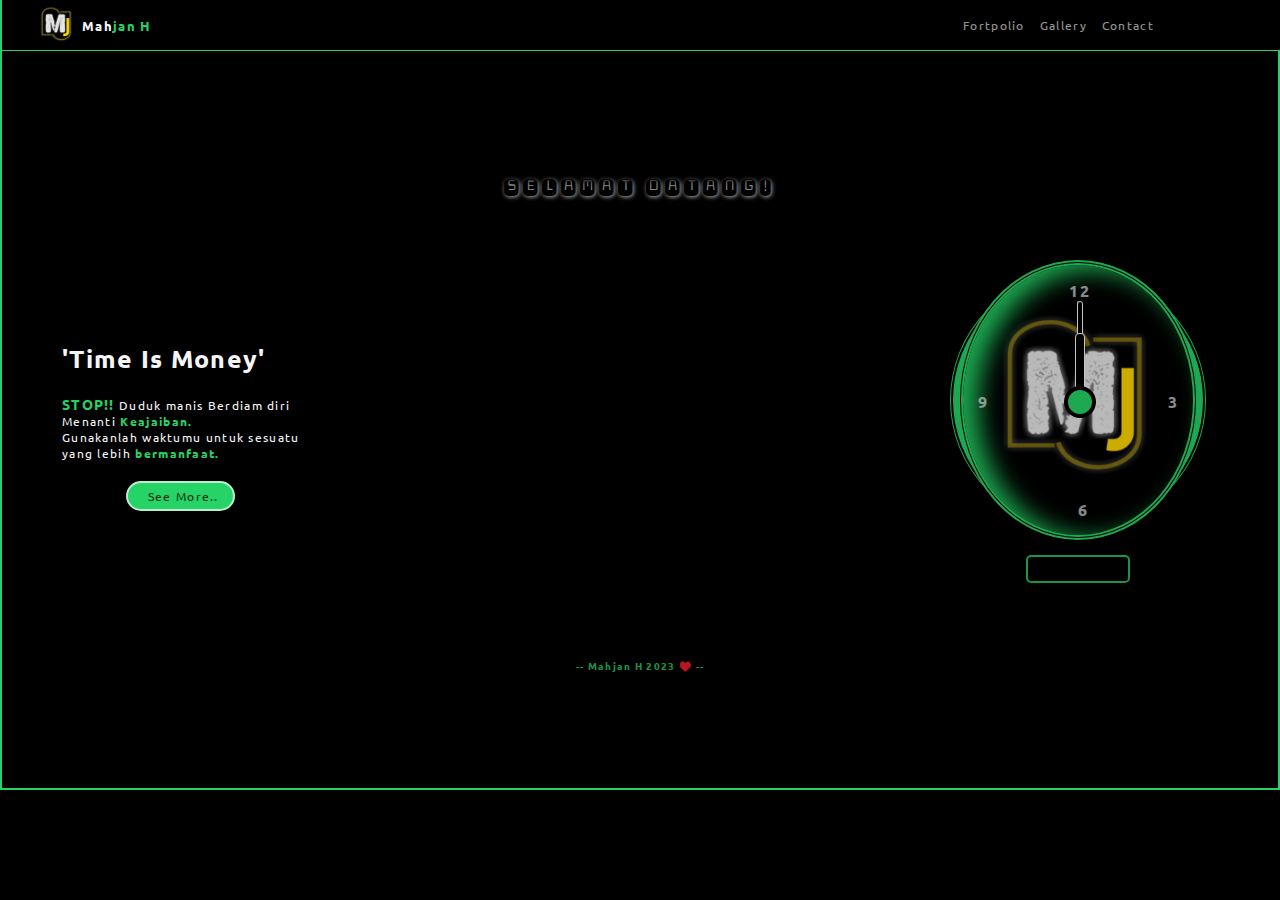
==== index.html @ 121dd17b "websitku" ====
<!DOCTYPE html>
<html lang="en">
<head>
  <meta charset="UTF-8">
  <meta http-equiv="X-UA-Compatible" content="IE=Edge">
  <meta name="viewport" content="width=device-width, initial-scale=1">
  <meta name="theme-color" content="#000" />
  
  
  <!-- font awsome -->
  <link
      rel="stylesheet"
      href="https://cdnjs.cloudflare.com/ajax/libs/font-awesome/6.2.0/css/all.min.css"
      integrity="sha512-xh6O/CkQoPOWDdYTDqeRdPCVd1SpvCA9XXcUnZS2FmJNp1coAFzvtCN9BmamE+4aHK8yyUHUSCcJHgXloTyT2A=="
      crossorigin="anonymous"
      referrerpolicy="no-referrer"
      />

  <!-- icons google -->
  <link href="https://fonts.googleapis.com/icon?family=Material+Icons"
      rel="stylesheet">
  

  <title>My Landing Page</title>

  <!-- Custom Styles -->
  <link rel="stylesheet" href="style/style.css">
  
  <!--favicon-->
  <link rel="shortcut icon" href="images/logo.png" type="image/x-icon">
</head>

<body>
  
  <!--header start-->
  <header>
    <div class="logo">
      <a href="index-2.html"><img src="images/logo.png" alt="logo"></a>
      <span>Mah<b>jan H</b></span>
    </div>
    <nav>
      <ul>
        <li><a href="https://portfolio.tirtanadidasger.repl.co">Fortpolio</a></li>
        <li><a href="index-2.html#gallery">Gallery</a></li>
        <li><a href="index-2.html#contact">Contact</a></li>
      </ul>
    </nav>
    <div class="dropdown">
      <a href="javascript:void(0)" class="dropbtn"><span class="fa-solid fa-fill-drip"></span></a>
      <div class="dropdown-content">
        <label>Color Mode</label>
        <a onclick="setTheme('green')"><span class="fa-solid fa-palette color color-green"></span></a>
        <a onclick="setTheme('gold')"><span class="fa-solid fa-palette color color-gold"></span></a>
        <a onclick="setTheme('red')"><span class="fa-solid fa-palette color color-red"></span></a>
        <a onclick="setTheme('blue')"><span class="fa-solid fa-palette color color-blue"></span></a>
        <a onclick="setTheme('white')"><span class="fa-solid fa-palette color color-white"></span></a>
        <a onclick="setTheme('skyblue')"><span class="fa-solid fa-palette color color-skyblue"></span></a>
        <a onclick="setTheme('pink')"><span class="fa-solid fa-palette color color-pink"></span></a>
      </div>
    </div>
    <div class="sosmed">
      <a class="facebook" href="https://www.facebook.com/mahjan.hidayatulloh.9"><span class="fa-brands fa-square-facebook"></span></a>
      <a class="instagram" href="https://instagram.com/jan159951"><span class="fa-brands fa-square-instagram"></span></a>
      <a class="telegram" href="https://t.me/mahzan123"><span class="fa-brands fa-telegram"></span></a>
    </div>
  </header>
  <!--header end-->
  
  <!-- hamburger menu -->
  <div class="hamburger" onclick="hamburger(this)">
    <div class="bar1"></div>
    <div class="bar2"></div>
    <div class="bar3"></div>
    
    <div class="sidebar">
      <ul>
        <li><a href="https://portfolio.tirtanadidasger.repl.co">Fortpolio</a></li>
        <li><a href="index-2.html#gallery">Gallery</a></li>
        <li><a href="index-2.html#contact">Contact</a></li>
      </ul>
    </div>
  </div>
  
  <!--home start-->
  <section class="container">
    <div class="welcom">
      <span>SELAMAT DATANG!</span>
    </div>
    <div class="banner">
      <div class="hero">
        <div class="jam_ku">
          
          <!-- jam analog -->
          <div class="jam_analog">
            <div class="xxx">
              <div class="angka12">12</div>
              <div class="angka6">6</div>
              <div class="angka3">3</div>
              <div class="angka9">9</div>
              <div class="jarum jarum_detik"></div>
              <div class="jarum jarum_menit"></div>
              <div class="jarum jarum_jam"></div>
              <div class="lingkaran_tengah"></div>
            </div>
          </div>
        </div>
        
        <!-- jam digital -->
        <div class="jam_digital">
          <div class="kotak">
            <p id="jam"></p>
          </div>
          <div class="kotak">
            <p id="menit"></p>
          </div>
          <div class="kotak">
            <p id="detik"></p>
          </div>
        </div>
        
      </div>
      <div class="sub-hero">
        <span class="slogan">'Time Is Money'</span>
        <p class="sub-slogan"><b style="font-size: 1.2em">STOP!!</b> Duduk manis Berdiam diri <br> Menanti <b>Keajaiban.</b> <br> Gunakanlah waktumu untuk sesuatu <br> yang lebih <b>bermanfaat.</b></p>
        <div class="btn-chat" style="display: flex; justify-content: center;">
          <a class="button" href="index-2.html" style="display: flex; justify-content: center; gap: 5px; width: 40%;">
            <span class="icon-chat fa fa-solid fa-person"></span>
            <span class="text-chat">See More..</span>
          </a>
        </div>
      </div>
    </div>
  </section>
  <!--home end-->
    
  <!-- footer start -->
  <footer>
    <span>-- Mahjan H 2023 ♥️ --</span>
  </footer>
  <!-- footer end -->
  
  
  <script src="style/main.js"></script>
</body>
</html>
---- style/style.css ----
@import url('https://fonts.googleapis.com/css2?family=Monofett&family=Odibee+Sans&family=Teko&family=Ubuntu:wght@300;400&display=swap');

:root,
:root.green {
  --bg-color: #25d366;
  --text-color: #fff;
  --box-shadow: 1px 3px 5px #25d366;
}

.gold {
  --bg-color: gold;
  --text-color: #000;
  --box-shadow: 1px 3px 5px gold;
}

:root.red {
  --bg-color: darkred;
  --text-color: #fff;
  --box-shadow: 1px 3px 5px darkred;
}

:root.blue {
  --bg-color: blue;
  --text-color: #fff;
  --box-shadow: 1px 3px 5px blue;
}

:root.white {
  --bg-color: whitesmoke;
  --text-color: #fff;
  --box-shadow: 1px 3px 5px whitesmoke;
}

:root.skyblue {
  --bg-color: deepskyblue;
  --text-color: #fff;
  --box-shadow: 1px 3px 5px deepskyblue;
}

:root.pink {
  --bg-color: #F615F2;
  --text-color: #fff;
  --box-shadow: 1px 3px 5px #F615F2;
}

* {
  margin: 0;
  padding: 0; 
}

body {
  font-family: 'ubuntu', sans-serif;
  letter-spacing: 1.3px;
  border: 2px solid var(--bg-color);
  background-color: black;
}

/*header start*/
header {
  display: flex;
  justify-content: center;
  box-sizing: border-box;
  width: 100%;
  padding: 0 30px;
  border-bottom: .5px solid var(--bg-color);
  border-right: 2px solid var(--bg-color);
  gap: 38px;
  background-color: #000;
  position: fixed;
  top: 0;
  z-index: 9;
}

header .logo {
  display: flex;
  align-items: center;
}

.logo a {
  cursor: pointer;
  text-decoration: none;
  width: 50px;
  height: 50px;
}

.logo a img {
  width: 50px;
  height: 50px;
  transition: .5s;
}

.logo a img:hover {
  animation: animLogo 3s linear infinite;
}

@keyframes animLogo {
  from {
    transform: rotate(0deg);
  }
  to {
    transform: rotate(360deg);
  }
}

.logo span {
  color: whitesmoke;
  font-weight: bold;
  font-size: 13px;
}

.logo span b {
  color: var(--bg-color);
}

header nav {
  display: flex;
  flex: 2;
  justify-content: flex-end;
  align-items: center;
}

nav ul {
  display: flex;
  align-items: center;
  gap: 15px;
}

nav ul li {
  list-style: none;
  display: flex;
}

nav ul li a {
  text-decoration: none;
  font-size: 12px;
  color: whitesmoke;
  cursor: pointer;
  opacity: .6;
  transition: all ease-in-out .3s;
}

nav ul li a:hover {
  color: var(--bg-color);
}

nav ul li #active {
  color: var(--bg-color);
}

header .sosmed {
  display: flex;
  align-items: center;
  gap: 10px;
}

header .sosmed a span {
  font-size: 25px;
  color: rgba(250, 250, 250, .6);
  cursor: pointer;
  transition: all ease-in-out .3s;
}

header .sosmed a span:hover {
  color: var(--bg-color);
  opacity: .6;
}

/*warna select*/
header .dropdown {
  display: flex;
  align-items: center;
}

.dropdown .dropbtn span {
  font-size: 25px;
  color: var(--bg-color);
  cursor: pointer;
}

.dropdown .dropbtn span:hover {
  color: darkgray;
}

.dropdown-content {
  display: none;
  flex-wrap: wrap;
  justify-content: center;
  position: absolute;
  top: 50px;
  padding: 35px 5px 15px 5px;
  background: darkgray;
  border-radius: 5px;
  transition: all 0.5s ease;
  gap: 5px;
  box-shadow: inset 2px 2px 15px rgba(0, 0, 0, .4);
}

.dropdown-content label {
  position: absolute;
  top: 0;
  font-size: 10px;
  border: 1.5px solid black;
  border-radius: 5px;
  background: darkgray;
  padding: 2px;
}

.dropdown-content a {
  padding: 5px 5px;
  text-decoration: none;
  display: block;
  border: 1.3px solid var(--bg-color);
  border-radius: 50%;
  cursor: pointer;
}

.dropdown:hover .dropdown-content {
  display: flex;
}

.color-gold {
  color: gold;
}

.color-green {
  color: #25d366;
}

.color-red {
  color: darkred;
}

.color-blue {
  color: blue;
}

.color-white {
  color: white;
}

.color-skyblue {
  color: deepskyblue;
}

.color-pink {
  color: #F615F2;
}

/*hamburger menu*/
.hamburger {
  display: none;
  cursor: pointer;
  position: fixed;
  right: 0;
  top: 0;
  background: black;
  border: 2px solid var(--bg-color);
  border-radius: 0 0 0 5px;
  z-index: 9;
}

.bar1,
.bar2,
.bar3 {
  width: 33px;
  height: 3px;
  background-color: rgba(250, 250, 250, 1);
  border-radius: 15px;
  margin: 6px;
  transition: .5s;
}

.change .bar1 {
  transform: translate(0, 9px) rotate(-45deg);
}

.change .bar2 {
  left: 10px;
  opacity: 0;
}

.change .bar3 {
  transform: translate(0, -9px) rotate(45deg);
}

.sidebar {
  position: fixed;
  background: var(--bg-color);
  display: none;
  background-image: linear-gradient(to bottom, rgba(0,0,0,1), rgba(0,0,0,0));
}

.sidebar ul {
  display: flex;
  flex-direction: column;
  text-align: center;
  justify-content: space-evenly;
  list-style: none;
  height: 50vh;
}

.sidebar ul li a {
  text-decoration: none;
  color: rgba(250, 250, 250, .6);
  padding: 10px;
  cursor: pointer;
}

.sidebar li a:hover {
  color: rgba(250, 250, 250, 1);
  font-weight: bold;
}

.change .sidebar {
  display: flex;
  justify-content: center;
  align-items: start;
  width: 170px;
  height: 100vh;
  right: 0;
  top: 50px;
  opacity: .9;
}
/*akhir header style*/

/*home start*/
.container {
  margin: 70px 50px 50px 50px;
  display: flex;
  background-color: #000;
  flex-direction: column;
  padding-top: 100px;
}

.container .welcom {
  display: flex;
  justify-content: center;
  color: whitesmoke;
}

.container .welcom span {
  font-family: Monofett;
  color: black;
  font-size: 25px;
  letter-spacing: 5px;
  text-shadow: 1px 1px 4px rgba(250, 250, 250, .7);
}

.container .banner {
  display: flex;
  justify-content: space-between;
  align-items: center;
  color: whitesmoke;
  margin-top: 50px;
  padding: 10px;
}

.banner .hero {
  display: flex;
  flex-direction: column;
  justify-items: center;
  align-items: center;
  order: 1;
  padding: 10px;
  position: relative;
  gap: 25px;
}

  /* jam analog */
.hero .jam_ku {
  display: flex;
  justify-content: center;
  align-items: center;
  border: 5px double black;
  border-radius: 50%;
  width: 240px;
  height: 240px;
  padding: 5px;
  background-color: var(--bg-color);
  opacity: .8;
}
  
.jam_analog {
  background-image: url(/images/logo.png);
  background-color: black;
  background-position: center;
  background-size: 100%;
  box-shadow: inset 15px 5px 25px var(--bg-color);
  position: relative;
  width: 240px;
  height: 240px;
  border: 5px double var(--bg-color);
  border-radius: 50%;
  padding: 15px;
}

.angka12,.angka6,.angka9,.angka3 {
  font-weight: bolder;
  opacity: .7;
}

.angka12 {
  position: absolute;
  right: 88px;
  top: 0;
}

.angka6 {
  position: absolute;
  right: 90px;
  bottom: 0;
}

.angka9 {
  position: absolute;
  left: 0;
  bottom: 108px;
}

.angka3 {
  position: absolute;
  right: 0;
  bottom: 108px;
}

.xxx {
  height: 100%;
  width: 100%;
  position: relative;
  border-radius: 50%;
}

.jarum {
  position: absolute;
  width: 50%;
  background: #000;
  border: .8px solid whitesmoke;
  top: 50%;
  transform: rotate(90deg);
  transform-origin: 100%;
  transition: all 0.05s cubic-bezier(0.1, 2.7, 0.58, 1);
}

.lingkaran_tengah {
  width: 24px;
  height: 24px;
  background: var(--bg-color);
  border: 4px solid #000;
  position: absolute;
  top: 50%;
  left: 50%;
  margin-left: -14px;
  margin-top: -14px;
  border-radius: 50%;
}

.jarum_detik {
  height: 2px;
  border-radius: 1px;
  background: var(--bg-color);
  border: none;
}

.jarum_menit {
  height: 4px;
  border-radius: 4px;
}

.jarum_jam {
  height: 8px;
  border-radius: 4px;
  width: 35%;
  left: 15%;
}
  
  /* jam digital */
.jam_digital {
	border: 2px double var(--bg-color);
	border-radius: 5px;
	display: flex;
	gap: 10px;
	padding: 2px 10px 2px 10px;
	opacity: .7;
}
.kotak{
	padding: 10px;
}

.kotak p {
	color: whitesmoke;
	font-family: 'Teko', sans-serif;
	font-size: 20px;
	font-weight: bolder;
}

.kotak #detik {
  color: var(--bg-color);
}

.banner .sub-hero {
  display: flex;
  flex-direction: column;
  gap: 20px;
}

.sub-hero .slogan {
  font-size: 25px;
  font-weight: bold;
}

.sub-hero .sub-slogan {
  font-size: 12px;
}

.sub-hero .sub-slogan > b {
  color: var(--bg-color);
}

.btn-chat .button {
  padding: 5px;
  border-radius: 18px;
  border: 2px solid rgba(250, 250, 250, .7);
  background-color: var(--bg-color);
  text-decoration: none;
  cursor: pointer;
}

.btn-chat .button:hover {
  border: 2px solid var(--bg-color);
  background-color: var(--bg-color);
  opacity: .6;
}

.btn-chat .icon-chat, .text-chat {
  font-size: 12px;
  color: #000;
  opacity: .8;
}
/*home end*/

/*gallery start*/
.container-galeri {
  margin: 70px 50px 50px 50px;
  display: flex;
  flex-direction: column;
  gap: 25px;
  padding-top: 110px;
}

.sub-galeri {
  color: rgba(250, 250, 250, .7);
  display: flex;
  justify-content: center;
  font-size: 20px;
  font-family: 'Teko';
}

.galeri {
  display: flex;
  gap: 15px;
  margin-top: 30px;
}

.foto {
  display: flex;
  flex: 2;
  flex-wrap: wrap;
  justify-content: center;
  gap: 10px;
  position: relative;
  padding: 25px 0 0 0;
  border-left: 1.5px solid rgba(250, 250, 250, .7);
}

.foto h5 {
  color: var(--bg-color);
  position: absolute;
  left: 0;
  top: 0;
  border: 1.5px solid rgba(250, 250, 250, .7);
  border-radius: 0 2px 2px 0;
}

.foto a {
  width: 100px;
  height: 130px;
  transition: alease-in-out .5 8s;
  cursor: pointer;
}

.foto a img {
  width: 100%;
  height: 100%;
  box-shadow: var(--box-shadow);
  border-radius: 3px;
}

.foto a:hover img {
  border-radius: 50%
}

.foto-slider {
  max-width: 40%;
  border: 2px solid var(--bg-color);
  box-shadow: 10px 25px 30px rgba(250, 250, 250, 0.3);
  overflow: hidden;
  display: flex;
  align-items: center;
}

@keyframes slide {
  0% {
    transform: translateX(0);
  }
  25% {
    transform: translateX(0)
  }
  30% {
    transform: translateX(-100%)
  }
  50% {
    transform: translateX(-100%)
  }
  55% {
    transform: translateX(-200%)
  }
  75% {
    transform: translateX(-200%)
  }
  80% {
    transform: translateX(-300%)
  }
  100% {
    transform: translateX(-300%)
  }
}

.wrapper {
  width: 100%;
  display: flex;
  animation: 16s slide infinite;
}

.wrapper img {
  width: 100%;
}

.vidioKu {
  display: flex;
  gap: 5px;
  position: relative;
  padding: 25px 0 0 0;
  border-left: 1.5px solid rgba(250, 250, 250, .7);
}

.vidioKu h5 {
  color: var(--bg-color);
  position: absolute;
  left: 0;
  top: 0;
  border: 1.5px solid rgba(250, 250, 250, .7);
  border-radius: 0 2px 2px 0;
}

.vidioKu a {
  max-width: 100px;
  height: 100px;
}

.vidioKu a video {
  width: 100px;
  height: 100px;
  box-shadow: var(--box-shadow);
  border-radius: 3px;
}
/*gallery end*/

/*contact start*/
.container-kontak {
  margin: 70px 50px 50px 50px;
  display: flex;
  flex-direction: column;
  gap: 25px;
  padding-top: 110px;
  padding-bottom: 50px;
}

.sub-kontak {
  color: rgba(250, 250, 250, .7);
  display: flex;
  justify-content: center;
  font-size: 20px;
  font-family: 'Teko';
}

.content {
  display: flex;
  justify-content: space-around;
  gap: 5px;
  margin-top: 30px;;
}

.my-contact {
  flex: 1;
  display: flex;
  justify-content: center;
  align-items: center;
}

.contact {
  display: flex;
  flex-direction: column;
  gap: 10px;
  border: 1px solid rgba(250, 250, 250, .7);
  box-shadow: 1px 5px 30px rgba(250, 250, 250, 0.3);
  border-radius: 5px;
  padding: 7px;
}

.list-contact {
  display: flex;
  align-items: center;
  gap: 10px;
}

.list-contact > span {
  font-size: 12px;
  color: rgba(250, 250, 250, .6);
}

.peta {
  display: flex;
  flex: 1;
  border: 2px solid rgba(250, 250, 250, .7);
  box-shadow: 10px 25px 30px rgba(250, 250, 250, 0.3);
}

iframe {
  width: 100%;
}
/*contact end*/

/* styling the outer music container */
.my-music {
  position: fixed;
  left: 0;
  bottom: 0;
  display: flex;
  justify-content: center;
  width: 40%;
  z-index: 9;
  background-color: var(--bg-color);
  padding: 0 5px 0 0;
  border-radius: 0 5px 0 0;
}

.music-container {
  border: 1px solid var(--bg-color);
  border-radius: 15px 15px 0 0;
  box-shadow: inset 1px 1px 10px var(--bg-color); 
  display: flex;
  justify-content: space-between;
  padding: 15px 15px;
  position: relative;
  background: black;
  width: 100%;
}

.img-container {
  position: relative;
  width: 90px;
}

/* styling the image to look like a disc by placing a small circle in it*/
.img-container::after {
  content: '';
  background-color: var(--bg-color);
  box-shadow: inset 1px 1px 10px rgba(0,0,0, .5);
  border-radius: 50%;
  position: absolute;
  bottom: 175%;
  left: 51.5%;
  width: 20px;
  height: 20px;
  transform: translate(-50%, 50%);
}

/* using animation to make the image rotate continiously when music is playing */
.img-container img {
  border-radius: 50%;
  border: 1px solid var(--bg-color);
  object-fit: cover;
  height: 90px;
  width: inherit;
  position: absolute;
  bottom: 0;
  left: 0;
  animation: rotate 5s linear infinite;
  animation-play-state: paused;
}

/* making sure the image rotates only when the music is playing */
.music-container.play .img-container img {
  animation-play-state: running;
}

/* creating the animation keyframe and setting the image to rotate 360 degrees continiously */
@keyframes rotate {
  from {
    transform: rotate(0deg);
  }

  to {
    transform: rotate(360deg);
  }
}

.navigation {
  display: flex;
  align-items: center;
  justify-content: center;
  z-index: 1;
}

/* styling the navigation buttons */
.action-btn {
  border: 0;
  border-radius: 20px;
  font-size: 15px;
  cursor: pointer;
  margin: 0 20px;
  color: whitesmoke;
  background: none;
}

.action-btn.action-btn-big {
  font-size: 20px;
  outline: none;
}

.action-btn:focus {
  outline: 0;
}

/* styling the music-info div by placing it under the music container */
.music-info {
  background-color: var(--bg-color);
  border-radius: 0 50px 0 0;
  position: absolute;
  top: 0;
  left: 0;
  width: 50%;
  padding: 5px 15px 0 130px;
  opacity: 0;
  transform: translateY(0%);
  transition: transform 0.3s ease-in, opacity 0.3s ease-in;
  z-index: 0;
}

.music-info h6 {
  font-size: 12px;
}

/* making the music info pop up when the music playing using the transform property*/
.music-container.play .music-info {
  opacity: 1;
  transform: translateY(-100%);
}

.music-info h4 {
  margin: 0;
}

/* styling the song progress container */
.progress-container {
  background: #fff;
  border-radius: 5px;
  cursor: pointer;
  margin: 5px 0;
  height: 4px;
  width: 100%;
}

/* styling the actual progress bar and making it flow along with the song*/
.progress {
  background-color: #333;
  border-radius: 5px;
  height: 100%;
  width: 0%;
  transition: width 0.1s linear;
}

/*footer*/
footer {
  text-align: center;
  margin: 50px;
  margin-bottom: 115px;
}

footer span {
  color: var(--bg-color);
  font-size: 10px;
  font-weight: bolder;
  opacity: .7;
}

/*versi mobile*/
@media screen and (max-width: 500px) {
  
  header .logo {
    width: 100%;
    justify-content: center;
  }
  
  header nav ul {
    display: none;
  }
  
  header .sosmed {
    position: fixed;
    top: 0;
    left: 0;
    flex-direction: column;
    background-color: black;
    padding: 4.9px;
    border: 2px solid var(--bg-color);
    border-radius: 0 0 0 0;
    z-index: 99;
  }
  
  header .sosmed a span {
    font-size: 20px;
  }
  
  /*warna select*/
  header .dropdown {
    position: fixed;
    left: 0;
    top: 105px;
    border: 2px solid var(--bg-color);
    background-color: black;
    border-radius: 0 0 5px 0;
    padding: 3.2px;
  }
  
  .dropdown .dropbtn span {
    font-size: 20px;
  }
  
  .dropdown-content {
    top: 35px;
    flex-wrap: nowrap;
    padding: 35px 15px 15px 15px;
  }
  
  .logo img {
    width: 55px;
    height: 55px;
  }
  
  .logo span {
    font-size: 12px;
  }
  
  .hamburger {
    display: inherit;
  }
  
  /*home versi mobile*/
  .container {
    margin: 50px 10px 70px 10px;
  }
  
  .container .welcom span {
    font-size: 20px;
  }
  
  .container .banner {
    flex-direction: column;
    gap: 100px;
  }
  
  .banner .sub-hero {
    order: 1;
    margin-bottom: 20px;
    text-align: center;
  }
  
  
  /*galeri versi mobile*/
  .container-galeri {
    margin: 0 0 15px 0;
  }
  
  .galeri {
    flex-direction: column;
    gap: 30px;
  }
  
  .foto-slider {
    max-width: 100%;
    justify-content: center;
    order: -1;
  }
  
  .foto,.vidioKu {
    border-left: none;
  }
  
  .vidioKu {
    margin: 20px 0 50px 0;
    justify-content: center;
  }
  
  .container-galeri h5 {
    border: none;
    color: rgba(250, 250, 250, .7);
    left: 5px;
  }
  
  
  /*kontak versi mobile*/
  .container-kontak {
    margin: 50px 10px 15px 10px;
  }
  
  .content {
    flex-direction: column;
    gap: 50px;
  }
  
  .my-music {
    width: 100%;
    padding: 0;
    border-radius: 0;
  }
  
}
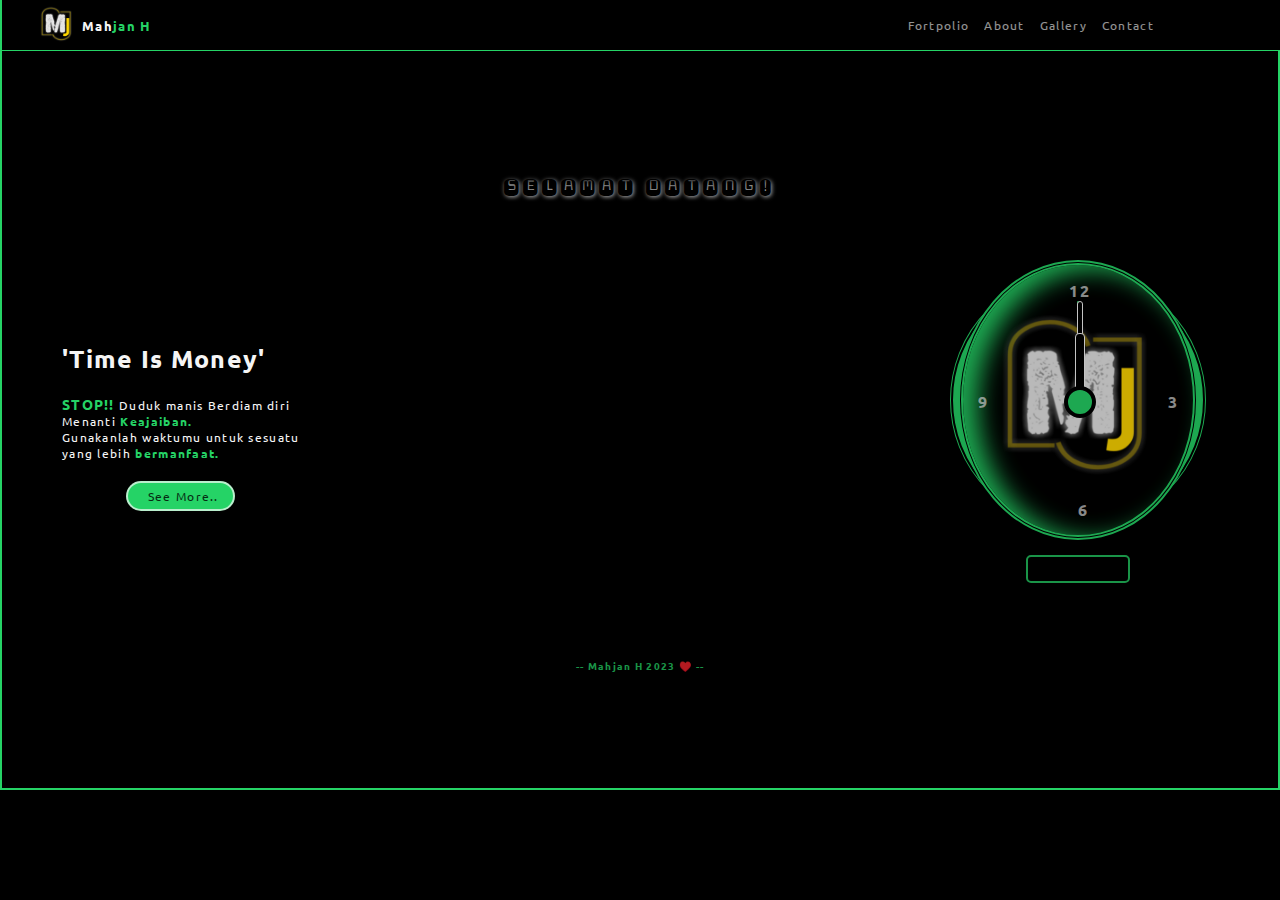
==== commit f51e702f: "Add files via upload" ====
--- a/index.html
+++ b/index.html
@@ -41,6 +41,7 @@
     <nav>
       <ul>
         <li><a href="https://portfolio.tirtanadidasger.repl.co">Fortpolio</a></li>
+        <li><a href="index-2.html#about">About</a></li>
         <li><a href="index-2.html#gallery">Gallery</a></li>
         <li><a href="index-2.html#contact">Contact</a></li>
       </ul>
@@ -75,6 +76,7 @@
     <div class="sidebar">
       <ul>
         <li><a href="https://portfolio.tirtanadidasger.repl.co">Fortpolio</a></li>
+        <li><a href="index-2.html#about">About</a></li>
         <li><a href="index-2.html#gallery">Gallery</a></li>
         <li><a href="index-2.html#contact">Contact</a></li>
       </ul>
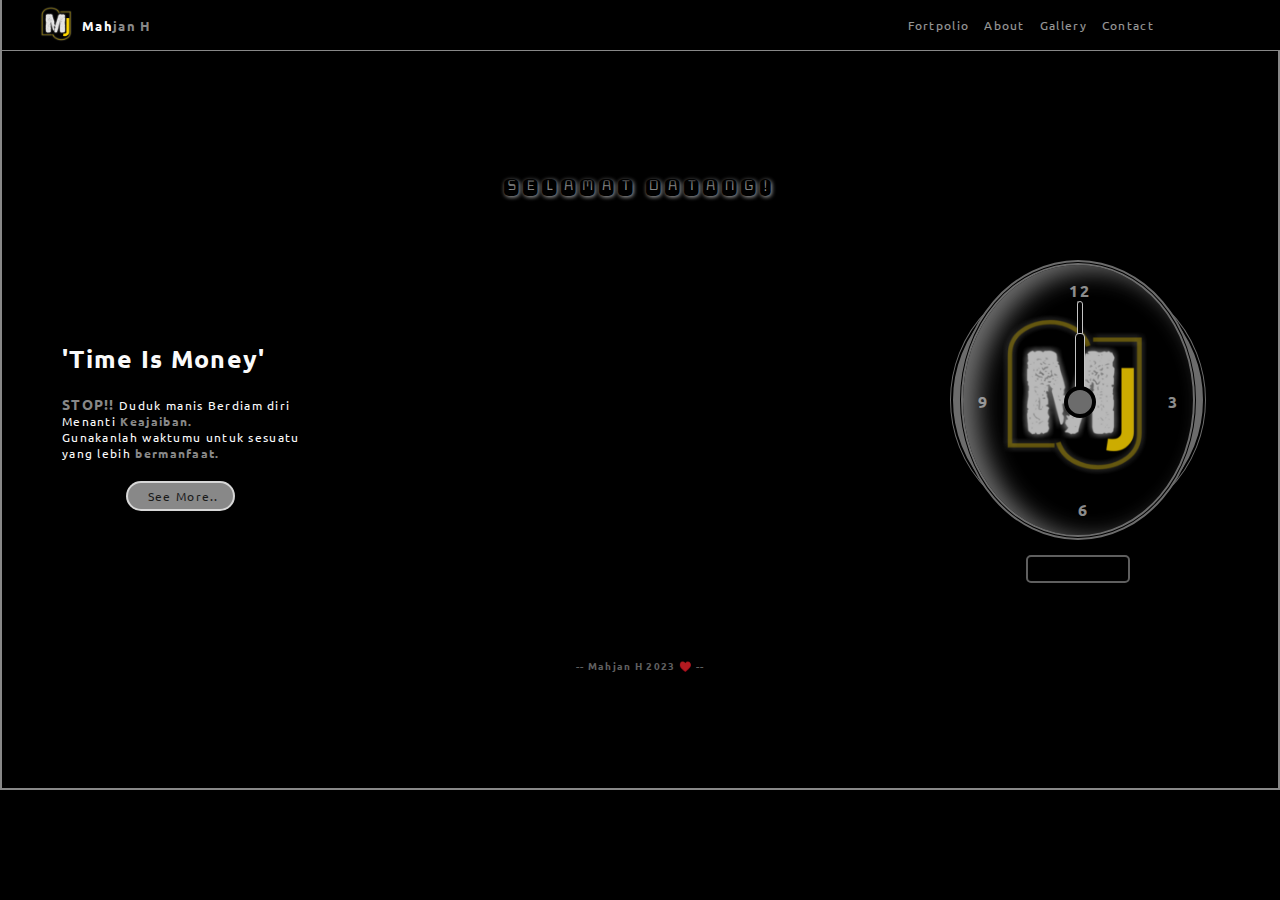
==== commit b1507518: "Add files via upload" ====
--- a/index.html
+++ b/index.html
@@ -26,21 +26,27 @@
   <!-- Custom Styles -->
   <link rel="stylesheet" href="style/style.css">
   
+  <!-- Animate css -->
+  <link
+    rel="stylesheet"
+    href="https://cdnjs.cloudflare.com/ajax/libs/animate.css/4.1.1/animate.min.css"
+  />
+  
   <!--favicon-->
   <link rel="shortcut icon" href="images/logo.png" type="image/x-icon">
 </head>
 
 <body>
   
-  <!--header start-->
+  <!--header start--> 
   <header>
-    <div class="logo">
+    <div class="logo animate__animated animate__bounce">
       <a href="index-2.html"><img src="images/logo.png" alt="logo"></a>
       <span>Mah<b>jan H</b></span>
     </div>
     <nav>
       <ul>
-        <li><a href="https://portfolio.tirtanadidasger.repl.co">Fortpolio</a></li>
+        <li><a href="https://mahjan.netlify.app">Fortpolio</a></li>
         <li><a href="index-2.html#about">About</a></li>
         <li><a href="index-2.html#gallery">Gallery</a></li>
         <li><a href="index-2.html#contact">Contact</a></li>
@@ -75,7 +81,7 @@
     
     <div class="sidebar">
       <ul>
-        <li><a href="https://portfolio.tirtanadidasger.repl.co">Fortpolio</a></li>
+        <li><a href="https://mahjan.netlify.app">Fortpolio</a></li>
         <li><a href="index-2.html#about">About</a></li>
         <li><a href="index-2.html#gallery">Gallery</a></li>
         <li><a href="index-2.html#contact">Contact</a></li>
@@ -134,6 +140,12 @@
     </div>
   </section>
   <!--home end-->
+  
+  <!--dark & light mode-->
+  <div class="back-color">
+    <a class="colorBtn dark" onclick="setTheme('dark')"><span class="fa-solid fa-moon color color-dark"></span></a>
+    <a class="colorBtn light" onclick="setTheme('light')"><span class="fa-solid fa-sun color color-light"></span></a>
+  </div>
     
   <!-- footer start -->
   <footer>
--- a/style/style.css
+++ b/style/style.css
@@ -1,48 +1,60 @@
+
 
 @import url('https://fonts.googleapis.com/css2?family=Monofett&family=Odibee+Sans&family=Teko&family=Ubuntu:wght@300;400&display=swap');
 
 :root,
 :root.green {
   --bg-color: #25d366;
-  --text-color: #fff;
   --box-shadow: 1px 3px 5px #25d366;
 }
 
-.gold {
+:root.gold {
   --bg-color: gold;
-  --text-color: #000;
   --box-shadow: 1px 3px 5px gold;
 }
 
 :root.red {
   --bg-color: darkred;
-  --text-color: #fff;
   --box-shadow: 1px 3px 5px darkred;
 }
 
 :root.blue {
   --bg-color: blue;
-  --text-color: #fff;
   --box-shadow: 1px 3px 5px blue;
 }
 
 :root.white {
   --bg-color: whitesmoke;
-  --text-color: #fff;
   --box-shadow: 1px 3px 5px whitesmoke;
 }
 
 :root.skyblue {
   --bg-color: deepskyblue;
-  --text-color: #fff;
   --box-shadow: 1px 3px 5px deepskyblue;
 }
 
 :root.pink {
   --bg-color: #F615F2;
-  --text-color: #fff;
   --box-shadow: 1px 3px 5px #F615F2;
 }
+
+
+:root,
+:root.dark {
+  --bg-color: #888;
+  --body-color: #000;
+  --text-color: rgba(250,250,250, 1);
+  --text-color-1: #000;
+  --box-shadow: 1px 3px 5px #888;
+}
+
+:root.light {
+  --body-color: whitesmoke;
+  --text-color: rgba(0,0,0, 1);
+  --text-color-1: whitesmoke;
+  --box-shadow: 1px 3px 5px #333;
+}
+
 
 * {
   margin: 0;
@@ -53,7 +65,8 @@
   font-family: 'ubuntu', sans-serif;
   letter-spacing: 1.3px;
   border: 2px solid var(--bg-color);
-  background-color: black;
+  background-color: var(--body-color);
+  transition: all ease-in .5s;
 }
 
 /*header start*/
@@ -66,7 +79,8 @@
   border-bottom: .5px solid var(--bg-color);
   border-right: 2px solid var(--bg-color);
   gap: 38px;
-  background-color: #000;
+  background-color: var(--body-color);
+  transition: all ease-in .5s;
   position: fixed;
   top: 0;
   z-index: 9;
@@ -87,7 +101,7 @@
 .logo a img {
   width: 50px;
   height: 50px;
-  transition: .5s;
+  transition: .3s;
 }
 
 .logo a img:hover {
@@ -104,13 +118,15 @@
 }
 
 .logo span {
-  color: whitesmoke;
+  color: var(--text-color);
+  transition: all ease-in .5s;
   font-weight: bold;
   font-size: 13px;
 }
 
 .logo span b {
   color: var(--bg-color);
+  transition: all ease-in .5s;
 }
 
 header nav {
@@ -134,7 +150,8 @@
 nav ul li a {
   text-decoration: none;
   font-size: 12px;
-  color: whitesmoke;
+  color: var(--text-color);
+  transition: all ease-in .5s;
   cursor: pointer;
   opacity: .6;
   transition: all ease-in-out .3s;
@@ -142,6 +159,7 @@
 
 nav ul li a:hover {
   color: var(--bg-color);
+  transition: all ease-in .5s;
 }
 
 nav ul li #active {
@@ -156,13 +174,15 @@
 
 header .sosmed a span {
   font-size: 25px;
-  color: rgba(250, 250, 250, .6);
+  color: var(--text-color);
+  transition: all ease-in .5s;
+  opacity: .6;
   cursor: pointer;
-  transition: all ease-in-out .3s;
 }
 
 header .sosmed a span:hover {
   color: var(--bg-color);
+  transition: all ease-in .5s;
   opacity: .6;
 }
 
@@ -175,6 +195,7 @@
 .dropdown .dropbtn span {
   font-size: 25px;
   color: var(--bg-color);
+  transition: all ease-in .5s;
   cursor: pointer;
 }
 
@@ -191,7 +212,7 @@
   padding: 35px 5px 15px 5px;
   background: darkgray;
   border-radius: 5px;
-  transition: all 0.5s ease;
+  transition: all ease-in .5s;
   gap: 5px;
   box-shadow: inset 2px 2px 15px rgba(0, 0, 0, .4);
 }
@@ -211,6 +232,7 @@
   text-decoration: none;
   display: block;
   border: 1.3px solid var(--bg-color);
+  transition: all ease-in .5s;
   border-radius: 50%;
   cursor: pointer;
 }
@@ -254,8 +276,8 @@
   position: fixed;
   right: 0;
   top: 0;
-  background: black;
   border: 2px solid var(--bg-color);
+  transition: all ease-in .5s;
   border-radius: 0 0 0 5px;
   z-index: 9;
 }
@@ -265,7 +287,7 @@
 .bar3 {
   width: 33px;
   height: 3px;
-  background-color: rgba(250, 250, 250, 1);
+  background-color: var(--text-color);
   border-radius: 15px;
   margin: 6px;
   transition: .5s;
@@ -328,7 +350,6 @@
 .container {
   margin: 70px 50px 50px 50px;
   display: flex;
-  background-color: #000;
   flex-direction: column;
   padding-top: 100px;
 }
@@ -336,15 +357,16 @@
 .container .welcom {
   display: flex;
   justify-content: center;
-  color: whitesmoke;
 }
 
 .container .welcom span {
   font-family: Monofett;
-  color: black;
+  color: var(--text-color-1);
+  transition: all ease-in .5s;
   font-size: 25px;
   letter-spacing: 5px;
-  text-shadow: 1px 1px 4px rgba(250, 250, 250, .7);
+  text-shadow: 1px 1px 4px var(--text-color);
+  opacity: .7;
 }
 
 .container .banner {
@@ -372,18 +394,20 @@
   display: flex;
   justify-content: center;
   align-items: center;
-  border: 5px double black;
+  border: 5px double var(--body-color);
   border-radius: 50%;
   width: 240px;
   height: 240px;
   padding: 5px;
   background-color: var(--bg-color);
+  transition: all ease-in .5s;
   opacity: .8;
 }
   
 .jam_analog {
   background-image: url(/images/logo.png);
-  background-color: black;
+  background-color: var(--body-color);
+  transition: all ease-in .5s;
   background-position: center;
   background-size: 100%;
   box-shadow: inset 15px 5px 25px var(--bg-color);
@@ -398,6 +422,8 @@
 .angka12,.angka6,.angka9,.angka3 {
   font-weight: bolder;
   opacity: .7;
+  color: var(--text-color);
+  transition: all ease-in .5s;
 }
 
 .angka12 {
@@ -446,6 +472,7 @@
   width: 24px;
   height: 24px;
   background: var(--bg-color);
+  transition: all ease-in .5s;
   border: 4px solid #000;
   position: absolute;
   top: 50%;
@@ -459,6 +486,7 @@
   height: 2px;
   border-radius: 1px;
   background: var(--bg-color);
+  transition: all ease-in .5s;
   border: none;
 }
 
@@ -477,6 +505,7 @@
   /* jam digital */
 .jam_digital {
 	border: 2px double var(--bg-color);
+	transition: all ease-in .5s;
 	border-radius: 5px;
 	display: flex;
 	gap: 10px;
@@ -488,7 +517,8 @@
 }
 
 .kotak p {
-	color: whitesmoke;
+	color: var(--text-color);
+	transition: all ease-in .5s;
 	font-family: 'Teko', sans-serif;
 	font-size: 20px;
 	font-weight: bolder;
@@ -496,6 +526,7 @@
 
 .kotak #detik {
   color: var(--bg-color);
+  transition: all ease-in .5s;
 }
 
 .banner .sub-hero {
@@ -507,14 +538,19 @@
 .sub-hero .slogan {
   font-size: 25px;
   font-weight: bold;
+  color: var(--text-color);
+  transition: all ease-in .5s;
 }
 
 .sub-hero .sub-slogan {
   font-size: 12px;
+  color: var(--text-color);
+  transition: all ease-in .5s;
 }
 
 .sub-hero .sub-slogan > b {
   color: var(--bg-color);
+  transition: all ease-in .5s;
 }
 
 .btn-chat .button {
@@ -522,6 +558,7 @@
   border-radius: 18px;
   border: 2px solid rgba(250, 250, 250, .7);
   background-color: var(--bg-color);
+  transition: all ease-in .5s;
   text-decoration: none;
   cursor: pointer;
 }
@@ -539,6 +576,66 @@
 }
 /*home end*/
 
+/*about start*/
+.container-about {
+  margin: 70px 50px 50px 50px;
+  display: flex;
+  flex-direction: column;
+  padding-top: 110px;
+  gap: 25px;
+}
+
+.sub-about {
+  color: var(--text-color);
+  transition: all ease-in .5s;
+  display: flex;
+  justify-content: center;
+  font-size: 20px;
+  font-family: 'Teko';
+  opacity: .7;
+}
+
+.hero-about {
+  display: flex;
+  justify-content: center;
+  margin-top: 30px;
+}
+
+.hero-about img {
+  width: 100px;
+  height: 100px;
+  border-radius: 50%;
+  border: 3px double var(--bg-color);
+  transition: all ease-in .5s;
+}
+
+.about {
+  display: flex;
+  flex-direction: column;
+  margin: 100px;
+  padding: 10px;
+  border-left: 1px solid rgba(250, 250, 250, .7);
+  box-shadow: var(--box-shadow);
+  transition: all ease-in .5s;
+}
+
+.about h4 {
+  font-size: 2em;
+  margin-bottom: 18px;
+  color: var(--text-color);
+  transition: all ease-in .5s;
+  opacity: .8;
+  text-shadow: 1px 2px 5px gray;
+}
+
+.about span {
+  font-size: 15px;
+  color: var(--text-color);
+  transition: all ease-in .5s;
+  opacity: .8;
+}
+/*about end*/
+
 /*gallery start*/
 .container-galeri {
   margin: 70px 50px 50px 50px;
@@ -549,7 +646,9 @@
 }
 
 .sub-galeri {
-  color: rgba(250, 250, 250, .7);
+  color: var(--text-color);
+  transition: all ease-in .5s;
+  opacity: .7;
   display: flex;
   justify-content: center;
   font-size: 20px;
@@ -575,6 +674,7 @@
 
 .foto h5 {
   color: var(--bg-color);
+  transition: all ease-in .5s;
   position: absolute;
   left: 0;
   top: 0;
@@ -585,7 +685,6 @@
 .foto a {
   width: 100px;
   height: 130px;
-  transition: alease-in-out .5 8s;
   cursor: pointer;
 }
 
@@ -593,6 +692,7 @@
   width: 100%;
   height: 100%;
   box-shadow: var(--box-shadow);
+  transition: all ease-in .5s;
   border-radius: 3px;
 }
 
@@ -604,6 +704,8 @@
   max-width: 40%;
   border: 2px solid var(--bg-color);
   box-shadow: 10px 25px 30px rgba(250, 250, 250, 0.3);
+  background-color: var(--bg-color);
+  transition: all ease-in .5s;
   overflow: hidden;
   display: flex;
   align-items: center;
@@ -648,7 +750,7 @@
 
 .vidioKu {
   display: flex;
-  gap: 5px;
+  gap: 10px;
   position: relative;
   padding: 25px 0 0 0;
   border-left: 1.5px solid rgba(250, 250, 250, .7);
@@ -656,6 +758,7 @@
 
 .vidioKu h5 {
   color: var(--bg-color);
+  transition: all ease-in .5s;
   position: absolute;
   left: 0;
   top: 0;
@@ -672,6 +775,7 @@
   width: 100px;
   height: 100px;
   box-shadow: var(--box-shadow);
+  transition: all ease-in .5s;
   border-radius: 3px;
 }
 /*gallery end*/
@@ -687,7 +791,9 @@
 }
 
 .sub-kontak {
-  color: rgba(250, 250, 250, .7);
+  color: var(--text-color);
+  transition: all ease-in .5s;
+  opacity: .7;
   display: flex;
   justify-content: center;
   font-size: 20px;
@@ -713,9 +819,10 @@
   flex-direction: column;
   gap: 10px;
   border: 1px solid rgba(250, 250, 250, .7);
-  box-shadow: 1px 5px 30px rgba(250, 250, 250, 0.3);
+  box-shadow: 1px 5px 30px rgba(250, 250, 250, .3);
   border-radius: 5px;
   padding: 7px;
+  transition: all ease-in .5s;
 }
 
 .list-contact {
@@ -726,13 +833,15 @@
 
 .list-contact > span {
   font-size: 12px;
-  color: rgba(250, 250, 250, .6);
+  color: var(--text-color);
+  transition: all ease-in .5s;
+  opacity: .6;
 }
 
 .peta {
   display: flex;
   flex: 1;
-  border: 2px solid rgba(250, 250, 250, .7);
+  border: 2px solid var(--text-color);
   box-shadow: 10px 25px 30px rgba(250, 250, 250, 0.3);
 }
 
@@ -741,7 +850,7 @@
 }
 /*contact end*/
 
-/* styling the outer music container */
+/* music start */
 .my-music {
   position: fixed;
   left: 0;
@@ -751,6 +860,7 @@
   width: 40%;
   z-index: 9;
   background-color: var(--bg-color);
+  transition: all ease-in .5s;
   padding: 0 5px 0 0;
   border-radius: 0 5px 0 0;
 }
@@ -763,7 +873,8 @@
   justify-content: space-between;
   padding: 15px 15px;
   position: relative;
-  background: black;
+  background-color: var(--body-color);
+  transition: all ease-in .5s;
   width: 100%;
 }
 
@@ -772,11 +883,11 @@
   width: 90px;
 }
 
-/* styling the image to look like a disc by placing a small circle in it*/
+/* styling the image to look like a disc by placing a small circle in it */
 .img-container::after {
   content: '';
   background-color: var(--bg-color);
-  box-shadow: inset 1px 1px 10px rgba(0,0,0, .5);
+  transition: all ease-in .5s;
   border-radius: 50%;
   position: absolute;
   bottom: 175%;
@@ -790,6 +901,7 @@
 .img-container img {
   border-radius: 50%;
   border: 1px solid var(--bg-color);
+  transition: all ease-in .5s;
   object-fit: cover;
   height: 90px;
   width: inherit;
@@ -830,7 +942,8 @@
   font-size: 15px;
   cursor: pointer;
   margin: 0 20px;
-  color: whitesmoke;
+  color: var(--text-color);
+  transition: all ease-in .3s;
   background: none;
 }
 
@@ -841,11 +954,13 @@
 
 .action-btn:focus {
   outline: 0;
+  color: var(--bg-color);
 }
 
 /* styling the music-info div by placing it under the music container */
 .music-info {
   background-color: var(--bg-color);
+  transition: all ease-in .5s;
   border-radius: 0 50px 0 0;
   position: absolute;
   top: 0;
@@ -890,6 +1005,42 @@
   width: 0%;
   transition: width 0.1s linear;
 }
+/*music end*/
+
+/*dark & light mode*/
+.back-color {
+  position: fixed;
+  top: 10px;
+  left: 165px;
+  display: flex;
+  justify-content: center;
+  width: 35px;
+  height: 35px;
+  padding: 3px;
+  z-index: 99;
+}
+
+.colorBtn {
+  transition: all ease-in .5s;
+  font-size: 18px;
+  cursor: pointer;
+}
+
+.colorBtn.dark {
+  display: none;
+}
+
+.light .colorBtn.dark {
+  display: block;
+}
+
+.light .colorBtn.light {
+  display: none;
+}
+
+.color-dark, .color-light {
+  color: var(--text-color);
+}
 
 /*footer*/
 footer {
@@ -900,13 +1051,14 @@
 
 footer span {
   color: var(--bg-color);
+  transition: all ease-in .5s;
   font-size: 10px;
   font-weight: bolder;
   opacity: .7;
 }
 
-/*versi mobile*/
-@media screen and (max-width: 500px) {
+/*responsive*/
+@media screen and (max-width: 768px) {
   
   header .logo {
     width: 100%;
@@ -922,9 +1074,10 @@
     top: 0;
     left: 0;
     flex-direction: column;
-    background-color: black;
+    background-color: var(--body-color);
     padding: 4.9px;
     border: 2px solid var(--bg-color);
+    transition: all ease-in .5s;
     border-radius: 0 0 0 0;
     z-index: 99;
   }
@@ -939,7 +1092,8 @@
     left: 0;
     top: 105px;
     border: 2px solid var(--bg-color);
-    background-color: black;
+    background-color: var(--body-color);
+    transition: all ease-in .5s;
     border-radius: 0 0 5px 0;
     padding: 3.2px;
   }
@@ -987,6 +1141,40 @@
     text-align: center;
   }
   
+  /*about versi mobile*/
+  .container-about {
+    margin: 0 0 15px 0;
+  }
+  
+  .about {
+    margin: 10px;
+  }
+  
+  
+  /*kontak versi mobile*/
+  .container-kontak {
+    margin: 50px 10px 15px 10px;
+  }
+  
+  .content {
+    flex-direction: column;
+    gap: 50px;
+  }
+  
+  .my-music {
+    width: 100%;
+    padding: 0;
+    border-radius: 0;
+  }
+  
+  /*dark & light mode*/
+  .back-color {
+    left: 410px;
+  }
+  
+}
+
+@media screen and (max-width: 500px) {
   
   /*galeri versi mobile*/
   .container-galeri {
@@ -1015,25 +1203,13 @@
   
   .container-galeri h5 {
     border: none;
-    color: rgba(250, 250, 250, .7);
+    color: var(--bg-color);
     left: 5px;
-  }
-  
-  
-  /*kontak versi mobile*/
-  .container-kontak {
-    margin: 50px 10px 15px 10px;
-  }
-  
-  .content {
-    flex-direction: column;
-    gap: 50px;
-  }
-  
-  .my-music {
-    width: 100%;
-    padding: 0;
-    border-radius: 0;
-  }
-  
-}+    transition: all ease-in .5s;
+  }
+  
+  /*dark & light mode*/
+  .back-color {
+    left: 230px;
+  }
+}
